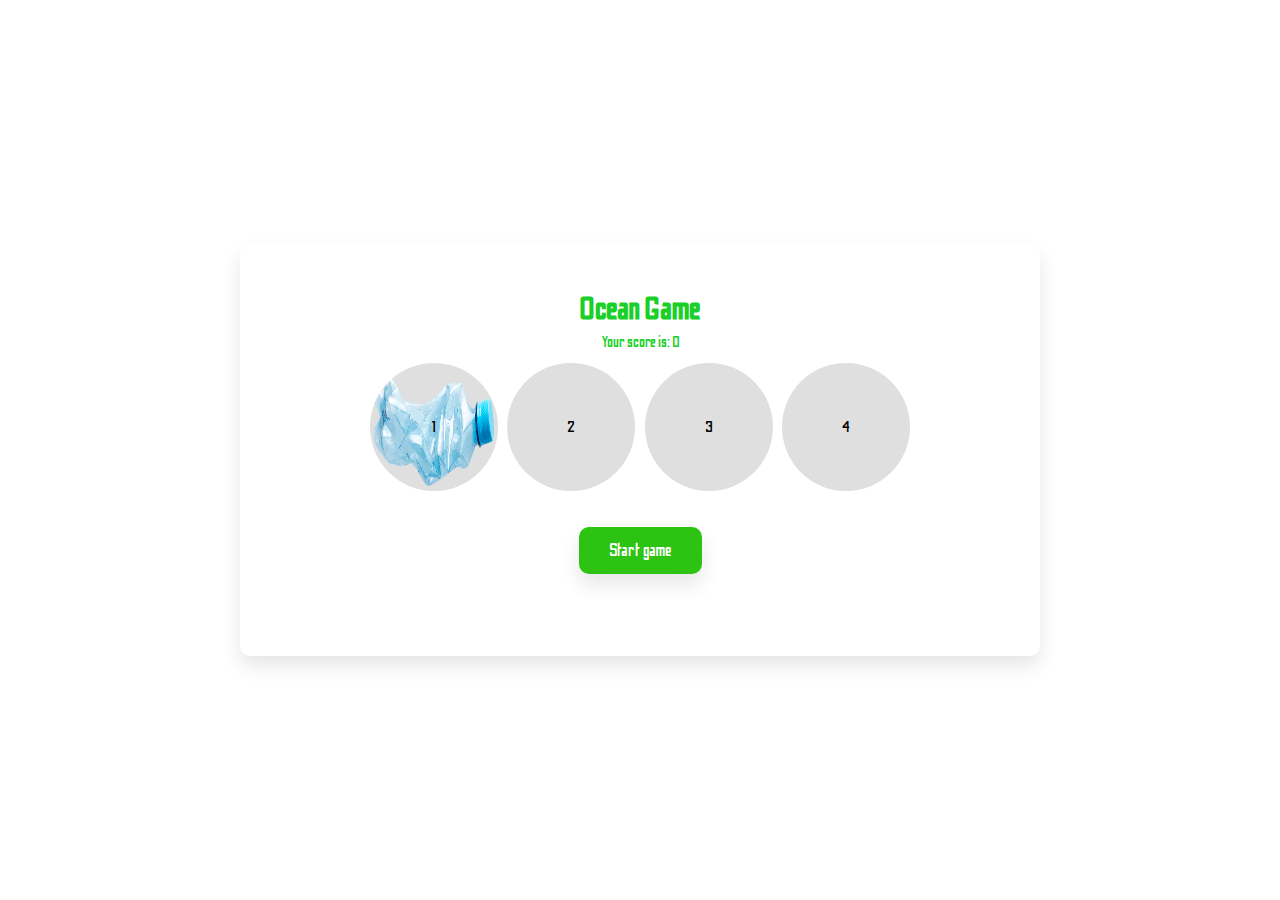
==== week_6/index.html @ ade56c24 "speed game start" ====
<!DOCTYPE html>
<html lang="en">
  <head>
    <meta charset="UTF-8" />
    <meta http-equiv="X-UA-Compatible" content="IE=edge" />
    <meta name="viewport" content="width=device-width, initial-scale=1.0" />

    <link rel="stylesheet" href="style.css" />
    <title>Speed Game</title>
  </head>
  <body>
    <main>
      <section class="game-area">
        <div id="text-zone">
          <h1>Ocean Game</h1>
          <p id="scoreBoard">Your score is: <span id="score">0</span></p>
        </div>
        <div class="circles">
          <div class="circle sec1 active-circle">1</div>
          <div class="circle sec2">2</div>
          <div class="circle sec3">3</div>
          <div class="circle sec4">4</div>
        </div>
        <button id="start">Start game</button>
        <button id="stop">Stop game</button>
      </section>
    </main>
    <script src="script.js"></script>
  </body>
</html>
---- week_6/style.css ----
@import url('https://fonts.googleapis.com/css2?family=Odibee+Sans&display=swap');

* {
    margin: 0;
    padding: 0;
    box-sizing: border-box;
}

body {
    font-family: 'Odibee Sans', sans-serif;
    background: url(https://media0.giphy.com/media/yZVLpV6GeoYq0SsB5v/giphy.gif?cid=ecf05e47u346xz9qmanlh24vkoqc0ss5ewsumgbxt5gqfidn&rid=giphy.gif&ct=g) no-repeat center/cover;
    display: flex;
    flex-direction: column;
    align-items: center;
    justify-content: center;
    height: 100vh;
    overflow: hidden;
    margin: 0;
    padding: 20px;
}

.game-area {
    background-color: rgba(71, 118, 137, 0);
    border-radius: 10px;
    box-shadow: 0 10px 20px rgba(0, 0, 0, 0.1);
    padding: 50px 20px;
    text-align: left;
    max-width: 100%;
    width: 800px;
    display: flex;
    flex-direction: column;
    align-items: center;
    justify-content: center;
}

.circles {
    display: flex;
    flex-wrap: wrap;
    flex-direction: row;
    align-items: center;
    justify-content: center;
}

#text-zone {
    text-align: center;
    color: rgba(25, 207, 40);
    line-height: 2rem;
}


.circle {
    display: flex;
    align-items: center;
    justify-content: center;
    height: 8rem;
    width: 8rem;
    margin: 0.3rem;
    border-radius: 50%;
    cursor: pointer;
    background-color: #b3b3b36a;
}

.circle.active-circle {
    background-image: url(images/transparent-plastic.png);
    background-repeat: no-repeat;
    background-size: 100% 100%;
}


button {
    background-color: #2dc313;
    font-family: inherit;
    color: rgb(255, 255, 255);
    font-size: 1.1rem;
    border: 0;
    border-radius: 10px;
    box-shadow: 0 10px 20px rgba(0, 0, 0, 0.1);
    margin: 2rem 5rem;
    padding: 14px 30px;
    cursor: pointer;
}

#stop {
    display: none;
}
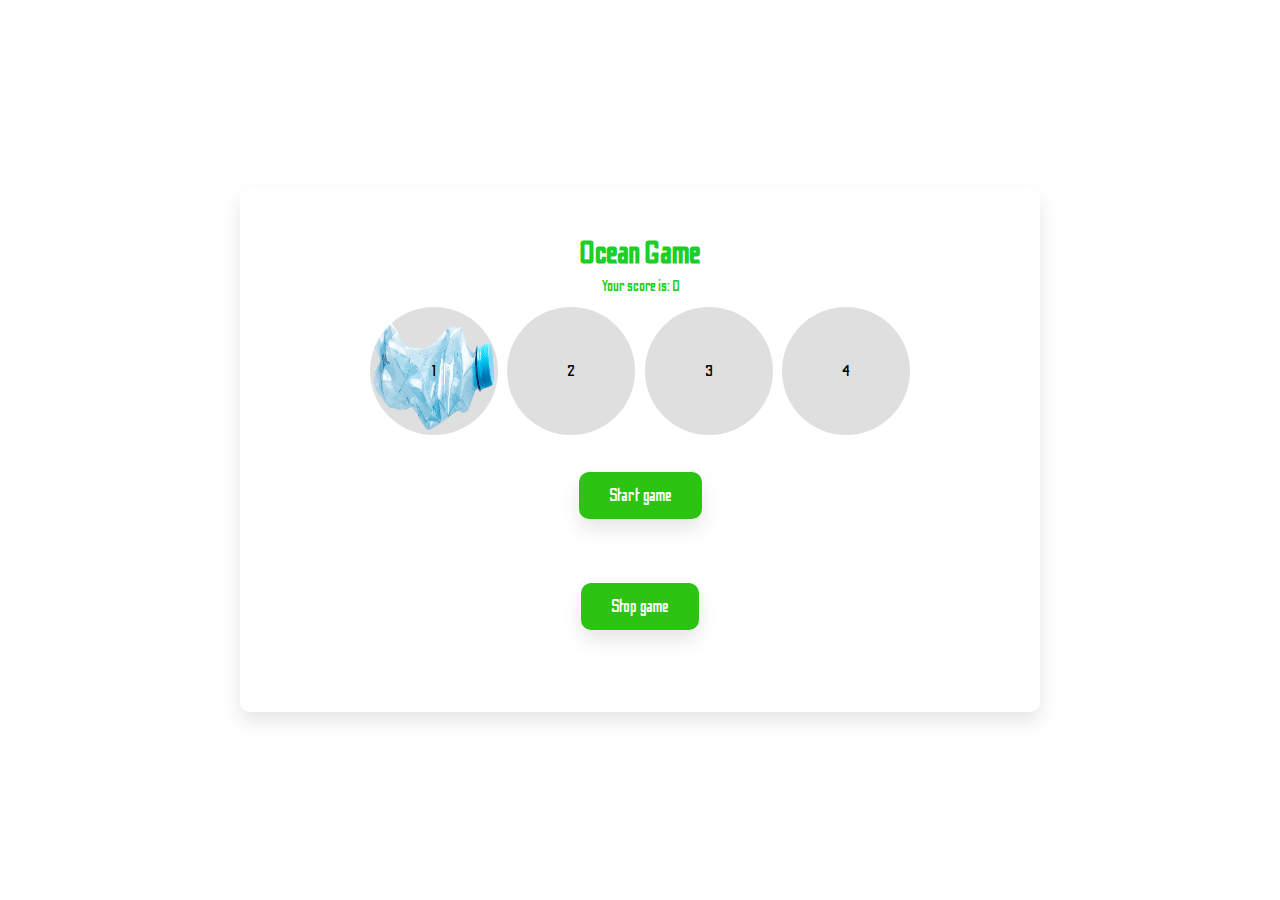
==== commit 7a22a9ee: "basic game functionality" ====
--- a/week_6/index.html
+++ b/week_6/index.html
@@ -13,7 +13,7 @@
       <section class="game-area">
         <div id="text-zone">
           <h1>Ocean Game</h1>
-          <p id="scoreBoard">Your score is: <span id="score">0</span></p>
+          <p id="scoreBoard">Your score is: <span id="result">0</span></p>
         </div>
         <div class="circles">
           <div class="circle sec1 active-circle">1</div>
@@ -25,6 +25,13 @@
         <button id="stop">Stop game</button>
       </section>
     </main>
+    <section class="overlay">
+      <div class="model">
+        <span id="close-model">close</span>
+        <p>Game over</p>
+        <p>You scored:<span id="result">0</span> and let the turtle die</p>
+      </div>
+    </section>
     <script src="script.js"></script>
   </body>
 </html>
--- a/week_6/style.css
+++ b/week_6/style.css
@@ -81,5 +81,38 @@
 }
 
 #stop {
-    display: none;
+    display: ;
+}
+
+/* Model */
+
+.overlay {
+    visibility: hidden;
+    position: fixed;
+    top: 0;
+    left: 0;
+    height: 100%;
+    width: 100%;
+    background-color: rgba(51, 51, 51, 0.76);
+    display: flex;
+    justify-content: center;
+    align-items: center;
+}
+
+.model {
+    position: relative;
+    background: white;
+    min-height: 20vh;
+    width: 50vw;
+    border-radius: 0.3rem;
+    color: #333;
+    padding: 3rem;
+    box-shadow: 0 0 15px;
+    text-align: center;
+}
+
+#close-model {
+    position: absolute;
+    top: 20px;
+    right: 20px;
 }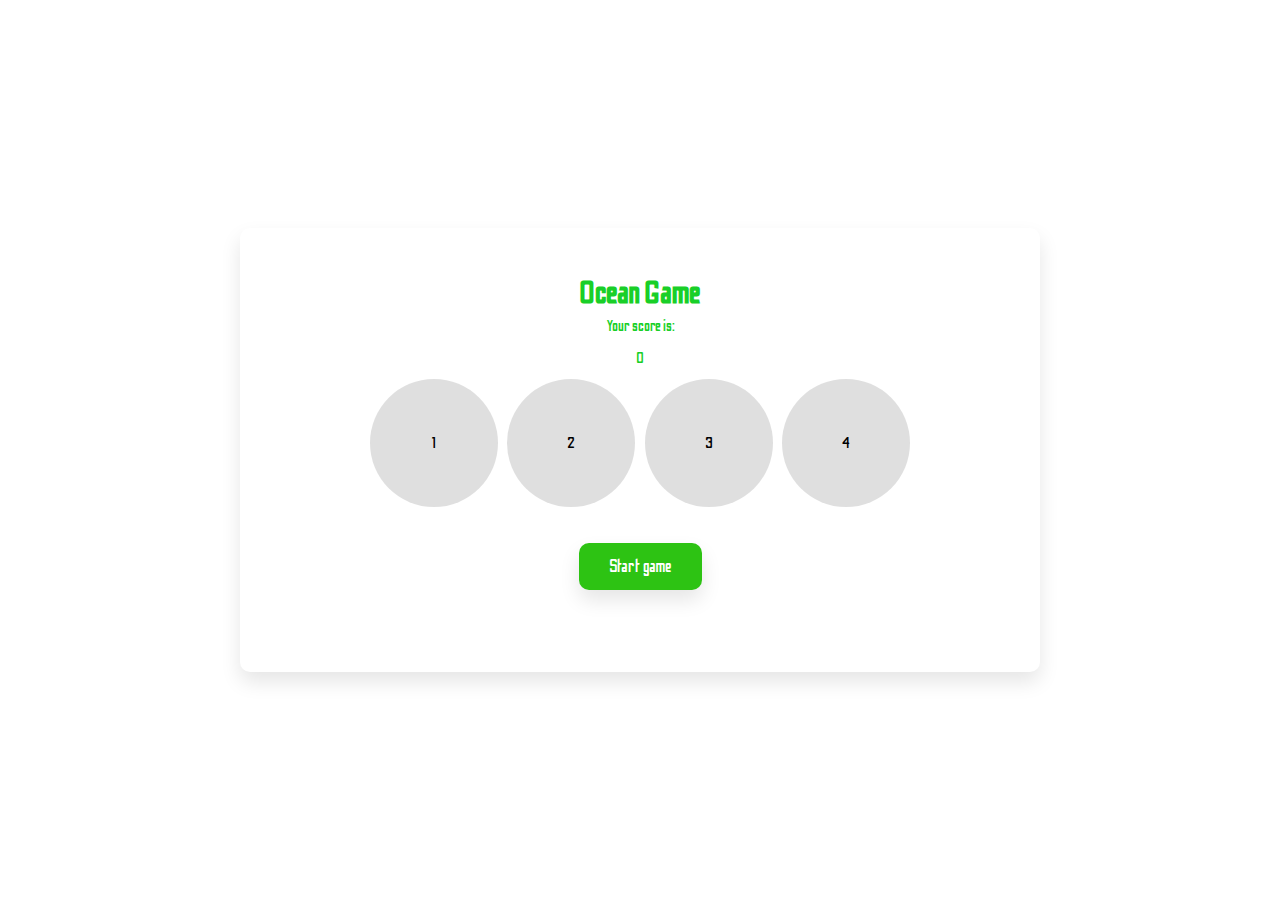
==== commit f9ce84f6: "speed game: MVP without sound" ====
--- a/week_6/index.html
+++ b/week_6/index.html
@@ -13,10 +13,10 @@
       <section class="game-area">
         <div id="text-zone">
           <h1>Ocean Game</h1>
-          <p id="scoreBoard">Your score is: <span id="result">0</span></p>
+          <p id="scoreBoard">Your score is: <span id="result1">0</span></p>
         </div>
         <div class="circles">
-          <div class="circle sec1 active-circle">1</div>
+          <div class="circle sec1">1</div>
           <div class="circle sec2">2</div>
           <div class="circle sec3">3</div>
           <div class="circle sec4">4</div>
@@ -29,7 +29,7 @@
       <div class="model">
         <span id="close-model">close</span>
         <p>Game over</p>
-        <p>You scored:<span id="result">0</span> and let the turtle die</p>
+        <p>You scored:<span id="result2">0</span> and let the turtle die</p>
       </div>
     </section>
     <script src="script.js"></script>
--- a/week_6/style.css
+++ b/week_6/style.css
@@ -17,6 +17,14 @@
     overflow: hidden;
     margin: 0;
     padding: 20px;
+}
+
+span {
+    display: block;
+}
+
+span:hover {
+    cursor: pointer;
 }
 
 .game-area {
@@ -58,6 +66,7 @@
     border-radius: 50%;
     cursor: pointer;
     background-color: #b3b3b36a;
+    pointer-events: none;
 }
 
 .circle.active-circle {
@@ -81,7 +90,11 @@
 }
 
 #stop {
-    display: ;
+    display: none;
+}
+
+#start {
+    display: block;
 }
 
 /* Model */
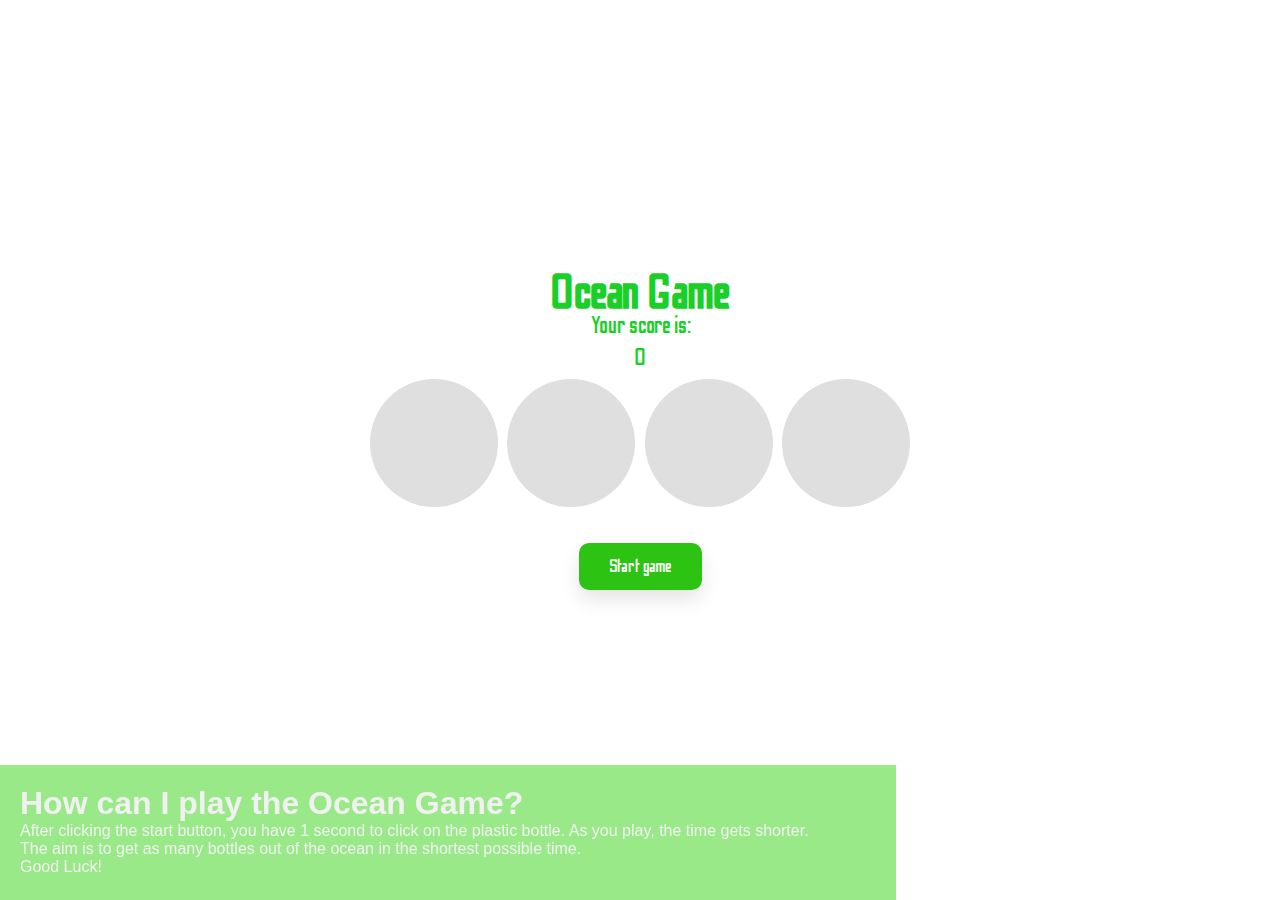
==== commit 8ea17178: "complete Ocean Game" ====
--- a/week_6/index.html
+++ b/week_6/index.html
@@ -9,6 +9,9 @@
     <title>Speed Game</title>
   </head>
   <body>
+    <audio autoplay="true">
+      <source src="music/water-nature-sounds-8052.mp3" type="audio/mpeg" />
+    </audio>
     <main>
       <section class="game-area">
         <div id="text-zone">
@@ -16,10 +19,10 @@
           <p id="scoreBoard">Your score is: <span id="result1">0</span></p>
         </div>
         <div class="circles">
-          <div class="circle sec1">1</div>
-          <div class="circle sec2">2</div>
-          <div class="circle sec3">3</div>
-          <div class="circle sec4">4</div>
+          <div class="circle sec1"></div>
+          <div class="circle sec2"></div>
+          <div class="circle sec3"></div>
+          <div class="circle sec4"></div>
         </div>
         <button id="start">Start game</button>
         <button id="stop">Stop game</button>
@@ -28,10 +31,22 @@
     <section class="overlay">
       <div class="model">
         <span id="close-model">close</span>
-        <p>Game over</p>
-        <p>You scored:<span id="result2">0</span> and let the turtle die</p>
+        <div id="score-text">
+          <p id="game-over">Game over!</p>
+          <p id="result2">Your score is 0?... you didn't even try 😞</p>
+        </div>
       </div>
     </section>
+    <div class="content">
+      <h1>How can I play the Ocean Game?</h1>
+      <p>
+        After clicking the start button, you have 1 second to click on the
+        plastic bottle. As you play, the time gets shorter. <br />
+        The aim is to get as many bottles out of the ocean in the shortest
+        possible time. <br />
+        Good Luck!
+      </p>
+    </div>
     <script src="script.js"></script>
   </body>
 </html>
--- a/week_6/style.css
+++ b/week_6/style.css
@@ -19,6 +19,7 @@
     padding: 20px;
 }
 
+
 span {
     display: block;
 }
@@ -30,7 +31,8 @@
 .game-area {
     background-color: rgba(71, 118, 137, 0);
     border-radius: 10px;
-    box-shadow: 0 10px 20px rgba(0, 0, 0, 0.1);
+    /* box-shadow: 0 10px 20px rgba(0, 0, 0, 0.1); */
+    font-size: 1.5rem;
     padding: 50px 20px;
     text-align: left;
     max-width: 100%;
@@ -55,6 +57,11 @@
     line-height: 2rem;
 }
 
+#game-over {
+    margin: 10px;
+    font-size: 3rem;
+    color: red;
+}
 
 .circle {
     display: flex;
@@ -128,4 +135,16 @@
     position: absolute;
     top: 20px;
     right: 20px;
+}
+
+.content {
+    position: fixed;
+    left: 0;
+    bottom: 0;
+    background: rgba(52, 211, 20, 0.5);
+    color: #f1f1f1;
+    height: 15vh;
+    width: 70%;
+    padding: 20px;
+    font-family: sans-serif;
 }